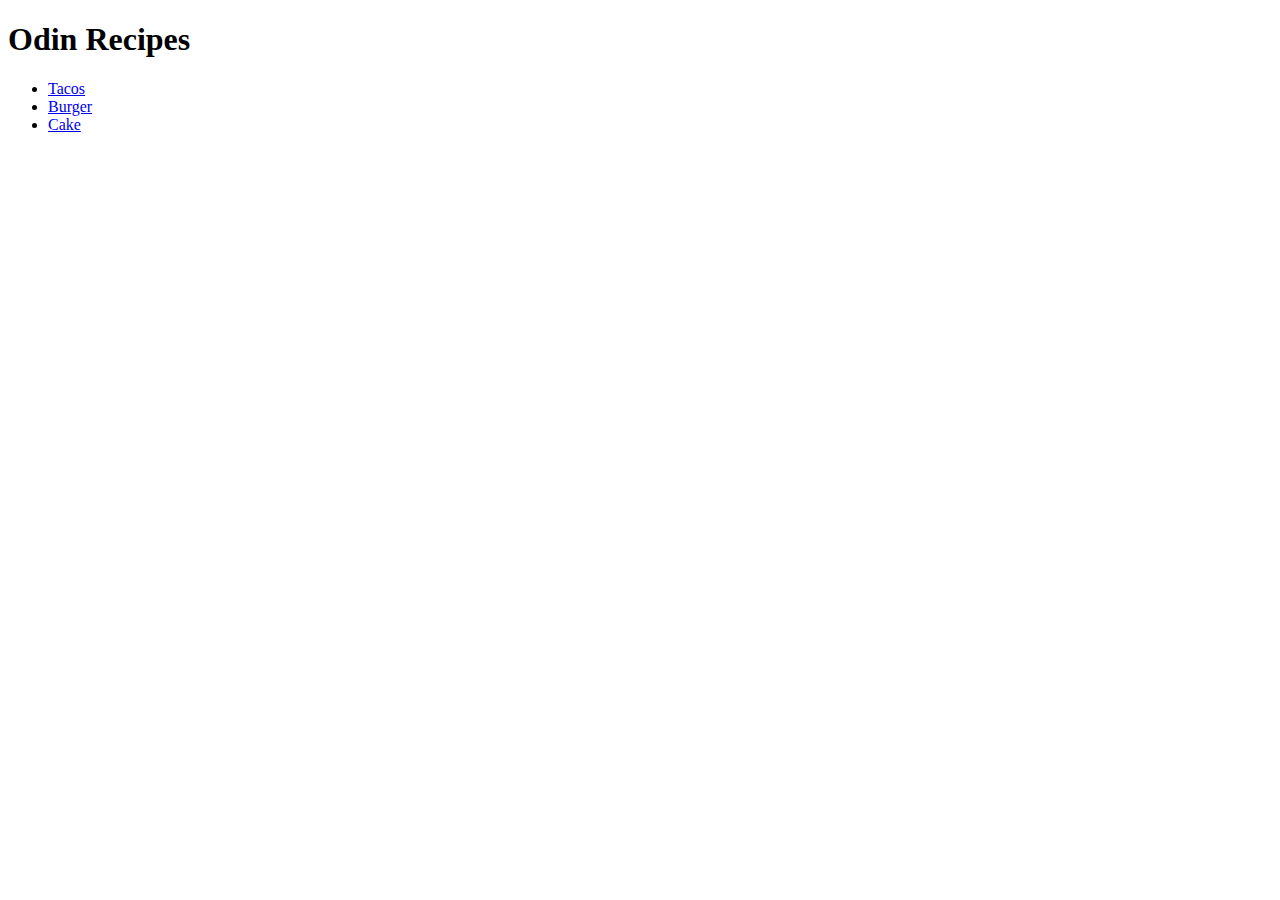
==== index.html @ 6df82d42 "making new repository" ====
<!DOCTYPE html>
<html lang="en">
  <head>
    <meta charset="UTF-8">
  </head>

  <body>
    <h1>Odin Recipes</h1>
    <ul>
     <li><a href="recipes/tacos.html">Tacos</a></li>
      <li><a href="recipes/burger.html">Burger</a></li>
      <li><a href="recipes/cake.html">Cake</a></li>
    </ul>
  </body>
</html>
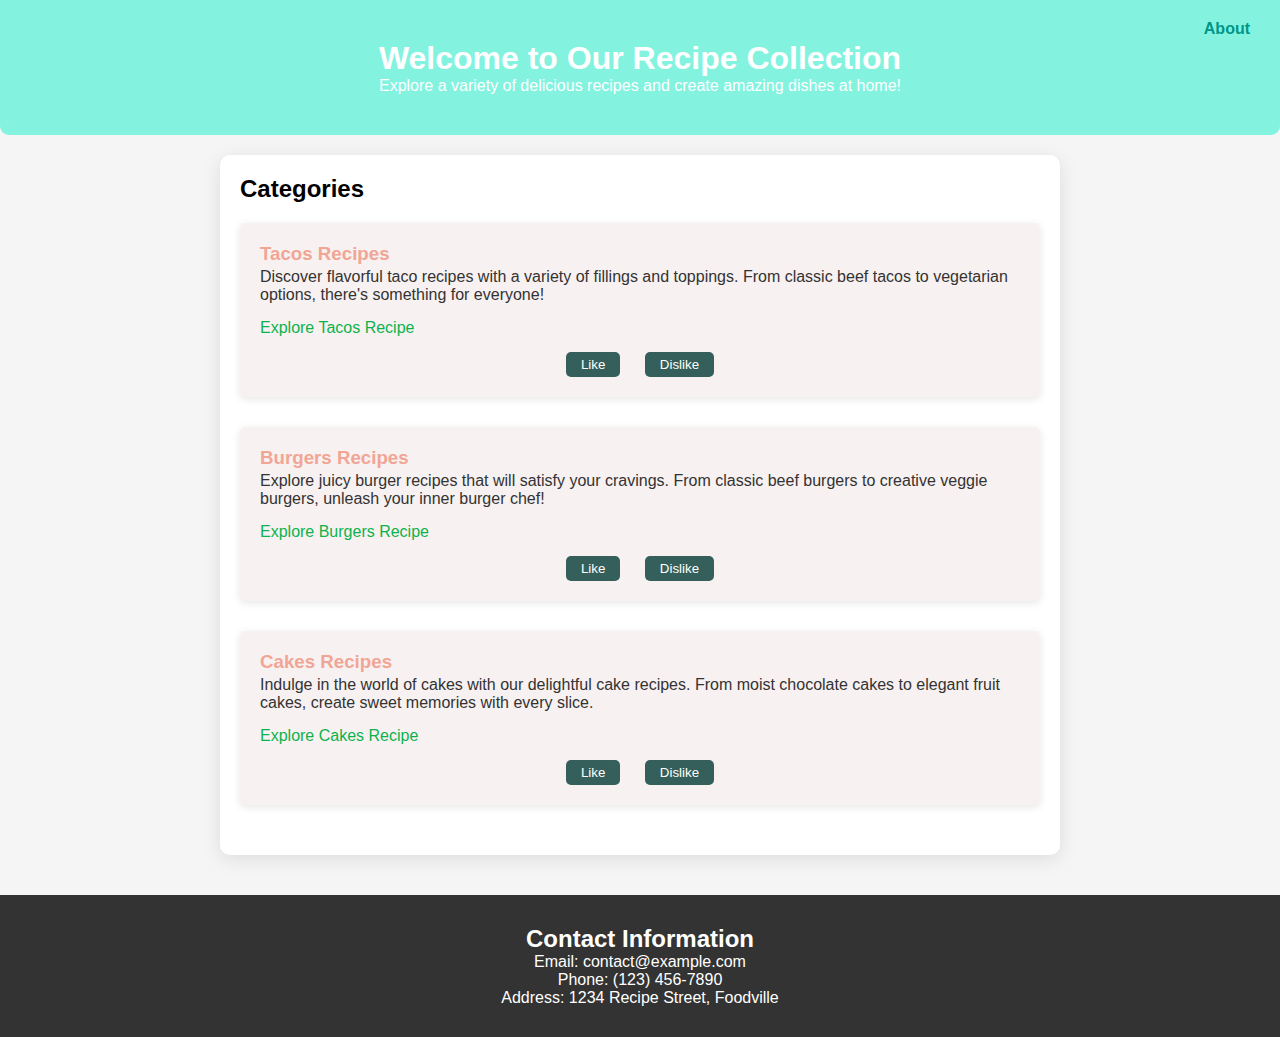
==== commit 496adf78: "Initial project setup" ====
--- a/index.html
+++ b/index.html
@@ -1,15 +1,59 @@
 <!DOCTYPE html>
 <html lang="en">
-  <head>
+<head>
     <meta charset="UTF-8">
-  </head>
-
-  <body>
-    <h1>Odin Recipes</h1>
-    <ul>
-     <li><a href="recipes/tacos.html">Tacos</a></li>
-      <li><a href="recipes/burger.html">Burger</a></li>
-      <li><a href="recipes/cake.html">Cake</a></li>
-    </ul>
-  </body>
-</html>+    <meta name="viewport" content="width=device-width, initial-scale=1.0">
+    <title>Recipes Homepage</title>
+    <link rel="stylesheet" href="style3.css">
+</head>
+<body>
+    <header>
+        <h1>Welcome to Our Recipe Collection</h1>
+        <p>Explore a variety of delicious recipes and create amazing dishes at home!</p>
+    </header>
+  
+    <nav class="about-button">
+        <a href="about.html">About</a>
+    </nav>
+  
+    <div class="container">
+        <h2>Categories</h2>
+        <ul class="categories-list">
+            <li>
+                <h3>Tacos Recipes</h3>
+                <p>Discover flavorful taco recipes with a variety of fillings and toppings. From classic beef tacos to vegetarian options, there's something for everyone!</p>
+                <a href="recipes/tacos.html">Explore Tacos Recipe</a>
+                <div class="like-dislike-buttons">
+                    <button class="like-button">Like</button>
+                    <button class="dislike-button">Dislike</button>
+                </div>
+            </li>
+            <li>
+                <h3>Burgers Recipes</h3>
+                <p>Explore juicy burger recipes that will satisfy your cravings. From classic beef burgers to creative veggie burgers, unleash your inner burger chef!</p>
+                <a href="recipes/burger.html">Explore Burgers Recipe</a>
+                <div class="like-dislike-buttons">
+                    <button class="like-button">Like</button>
+                    <button class="dislike-button">Dislike</button>
+                </div>
+            </li>
+            <li>
+                <h3>Cakes Recipes</h3>
+                <p>Indulge in the world of cakes with our delightful cake recipes. From moist chocolate cakes to elegant fruit cakes, create sweet memories with every slice.</p>
+                <a href="recipes/cake.html">Explore Cakes Recipe</a>
+                <div class="like-dislike-buttons">
+                    <button class="like-button">Like</button>
+                    <button class="dislike-button">Dislike</button>
+                </div>
+            </li>
+        </ul>
+    </div>
+  
+    <footer class="contact-info">
+        <h2>Contact Information</h2>
+        <p>Email: contact@example.com</p>
+        <p>Phone: (123) 456-7890</p>
+        <p>Address: 1234 Recipe Street, Foodville</p>
+    </footer>
+</body>
+</html>
--- a/style3.css
+++ b/style3.css
@@ -0,0 +1,109 @@
+
+body, h1, h2, h3, p, ul, li {
+    margin: 0;
+    padding: 0;
+}
+
+body {
+    font-family: Arial, sans-serif;
+    background-color: #F5F5F5; 
+}
+
+header {
+    background-color: #83f3e0; 
+    color: #FFFFFF; 
+    text-align: center;
+    padding: 40px 0;
+    border-bottom-left-radius: 9px ;
+    border-bottom-right-radius: 9px;
+}
+
+.container {
+    background-color: #FFFFFF;
+    padding: 20px;
+    border-radius: 10px;
+    box-shadow: 0 4px 19px rgba(0, 0, 0, 0.1);
+    margin: 20px auto;
+    max-width: 800px;
+}
+
+.categories-list {
+    list-style: none;
+    margin: 20px 0;
+}
+
+.categories-list li {
+    margin-bottom: 30px;
+    padding: 20px;
+    background-color: #f8f1f1; 
+    border-radius: 5px;
+    box-shadow: 0 2px 8px rgba(0, 0, 0, 0.1);
+}
+
+.categories-list h3 {
+    color: #f1a695; 
+    margin-bottom: 3px;
+}
+
+.categories-list p {
+    color: #333333; 
+    margin-bottom: 15px;
+}
+
+.categories-list a  {
+    color: #0cb34c; 
+    text-decoration: none;
+    display: block;
+    margin-top: 10px;
+}
+
+
+
+.like-dislike-buttons {
+    margin-top: 15px;
+    text-align: center;
+}
+
+.like-button, .dislike-button {
+    padding: 5px 15px;
+    margin: 0 10px;
+    background-color: #355f5a; 
+    color: #FFFFFF; 
+    border: none;
+    border-radius: 5px;
+    cursor: pointer;
+    }
+    .like-button:hover {
+        transform: translateX(-2px) translateY(-2px);
+        box-shadow: 3px 3px 5px rgba(0, 0, 0, 0.3);
+    }
+    .dislike-button:hover {
+        transform: translateX(-2px) translateY(-2px);
+        box-shadow: 3px 3px 5px rgba(0, 0, 0, 0.3);
+    }
+
+.contact-info {
+    background-color: #333333;
+    color: #FFFFFF; 
+    text-align: center;
+    padding: 30px;
+    margin-top: 40px;
+}
+
+
+.about-button {
+    position: absolute;
+    top: 20px;
+    right: 30px;
+}
+.about-button:hover {
+    transform: translateX(-3px) translateY(-3px);
+    box-shadow: 3px 4px 4px rgba(0, 0, 0, 0.1);
+}
+
+.about-button a {
+    color: #009688; 
+    text-decoration: none;
+    font-weight: bold;
+}
+
